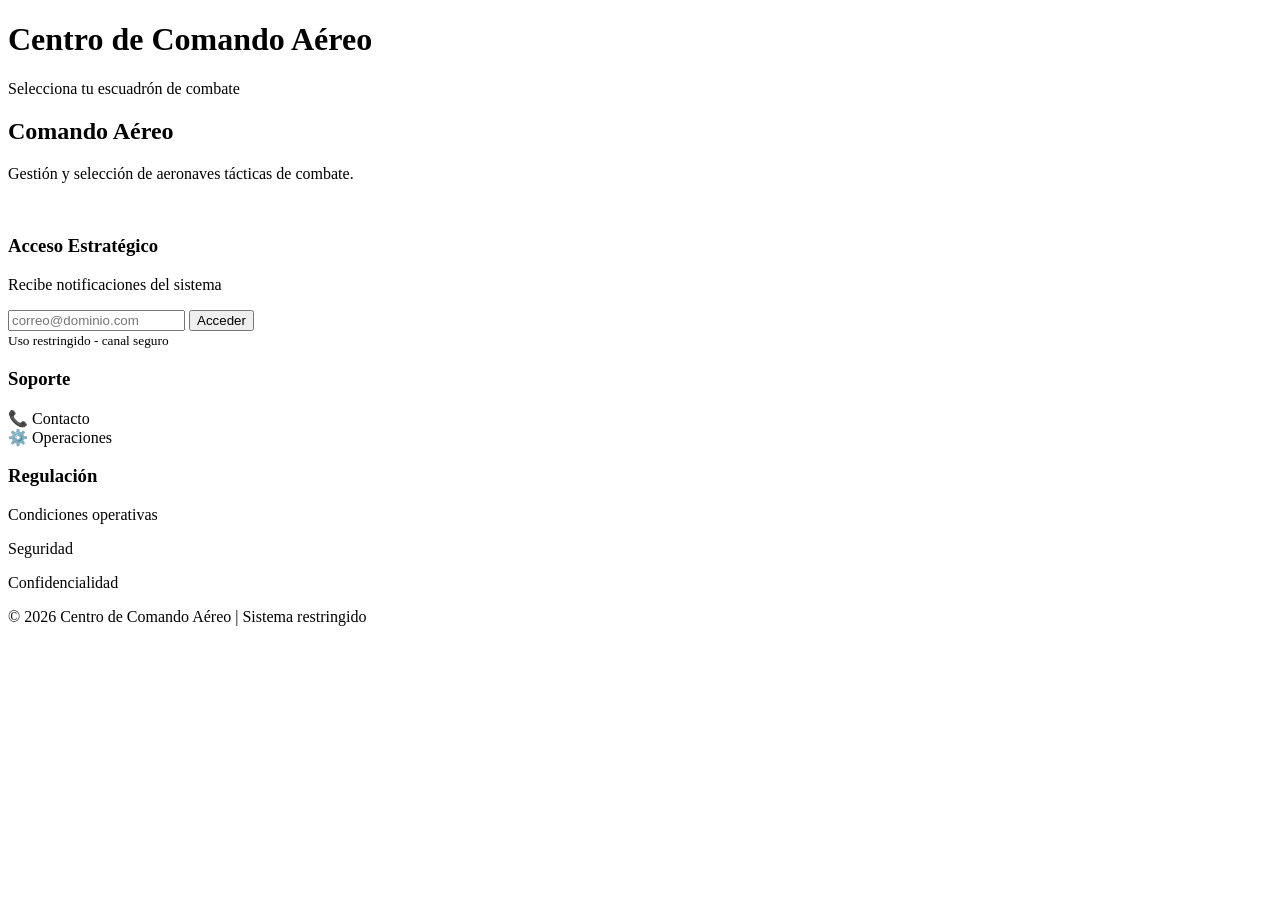
==== docs/index.html @ 3f907b2c "config: docs github pages" ====
<!DOCTYPE html>
<html lang="es">
<head>
  <meta charset="UTF-8" />
  <meta name="viewport" content="width=device-width, initial-scale=1.0" />
  <title>Centro de Comando Aéreo</title>

  <link rel="stylesheet" href="./home.css" />
</head>

<body>

  <!-- HEADER -->
  <header class="header">
    <div class="header-overlay">
      <h1>Centro de Comando Aéreo</h1>
      <p>Selecciona tu escuadrón de combate</p>
    </div>
  </header>

  <!-- PRODUCTOS -->
  <section id="products-container"></section>

  <!-- FOOTER -->
  <footer class="footer">

    <div class="footer-container">

      <!-- MARCA -->
      <div class="footer-section">
        <h2>Comando Aéreo</h2>
        <p>Gestión y selección de aeronaves tácticas de combate.</p>

        <div class="store-buttons">
          <img src="../../assets/logo_app_store.png" alt="">
          <img src="../../assets/logo_google_play.png" alt="">
        </div>
      </div>

      <!-- SUSCRIPCIÓN -->
      <div class="footer-section">
        <h3>Acceso Estratégico</h3>
        <p>Recibe notificaciones del sistema</p>

        <div class="subscribe">
          <input type="text" placeholder="correo@dominio.com">
          <button>Acceder</button>
        </div>

        <small>Uso restringido - canal seguro</small>
      </div>

      <!-- SOPORTE -->
      <div class="footer-section">
        <h3>Soporte</h3>

        <div class="icon-text">
          <span>📞</span>
          <span>Contacto</span>
        </div>

        <div class="icon-text">
          <span>⚙️</span>
          <span>Operaciones</span>
        </div>
      </div>

      <!-- LEGAL -->
      <div class="footer-section">
        <h3>Regulación</h3>
        <p>Condiciones operativas</p>
        <p>Seguridad</p>
        <p>Confidencialidad</p>
      </div>

    </div>

    <div class="footer-bottom">
      © 2026 Centro de Comando Aéreo | Sistema restringido
    </div>

  </footer>

  <script type="module" src="./home.js"></script>

</body>
</html>
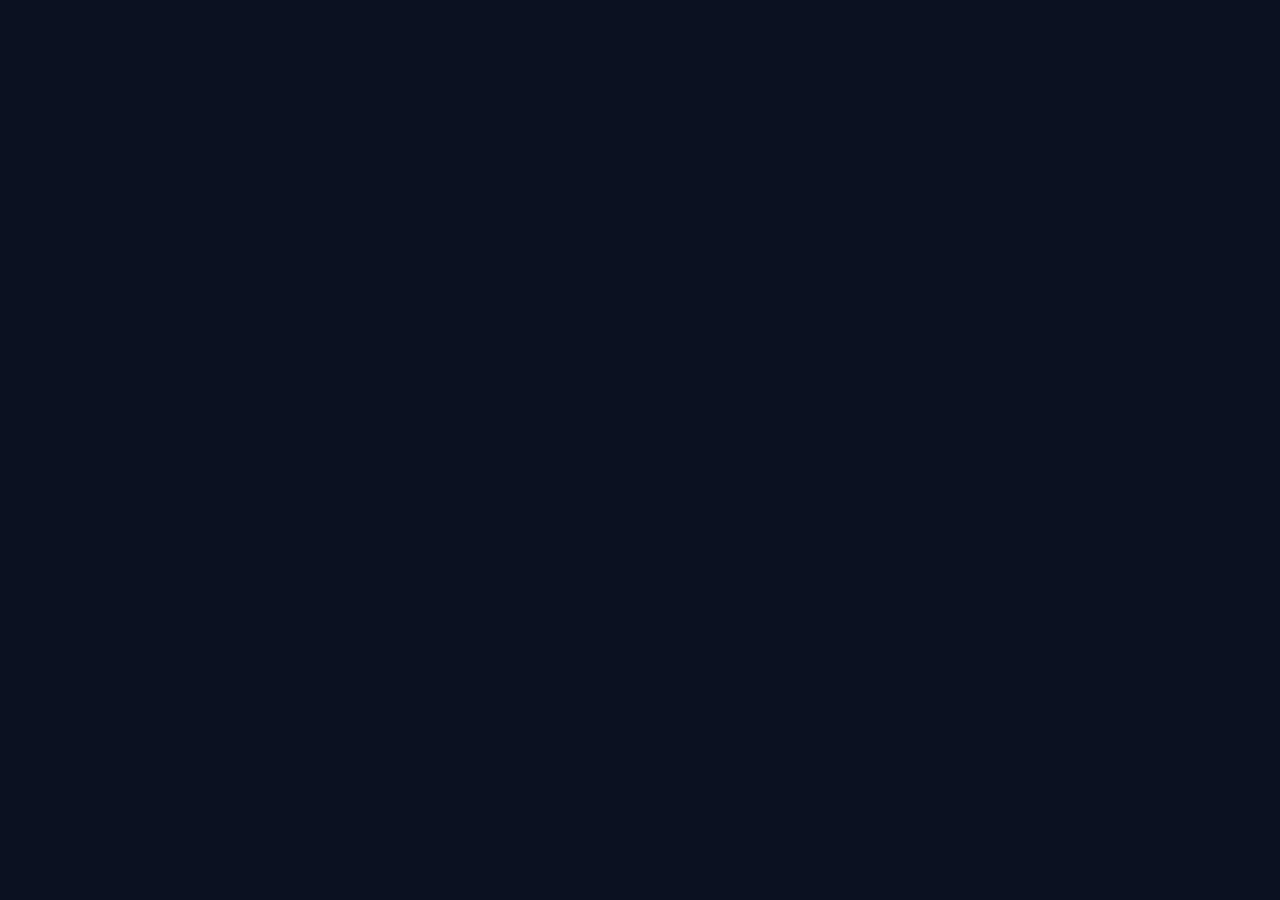
==== commit bebd3881: "fix: deploy con docs correcto" ====
--- a/docs/index.html
+++ b/docs/index.html
@@ -1,87 +1,24 @@
 <!DOCTYPE html>
 <html lang="es">
 <head>
-  <meta charset="UTF-8" />
-  <meta name="viewport" content="width=device-width, initial-scale=1.0" />
+  <meta charset="UTF-8">
   <title>Centro de Comando Aéreo</title>
 
-  <link rel="stylesheet" href="./home.css" />
+  <!-- CSS -->
+  <link rel="stylesheet" href="../src/pages/home/home.css">
+
 </head>
-
 <body>
 
-  <!-- HEADER -->
-  <header class="header">
-    <div class="header-overlay">
-      <h1>Centro de Comando Aéreo</h1>
-      <p>Selecciona tu escuadrón de combate</p>
-    </div>
-  </header>
+  <div id="app"></div>
 
-  <!-- PRODUCTOS -->
-  <section id="products-container"></section>
+  <!-- COMPONENTES -->
+  <script src="../src/components/navbar.js"></script>
+  <script src="../src/components/product-card.js"></script>
+  <script src="../src/components/cart-modal.js"></script>
 
-  <!-- FOOTER -->
-  <footer class="footer">
-
-    <div class="footer-container">
-
-      <!-- MARCA -->
-      <div class="footer-section">
-        <h2>Comando Aéreo</h2>
-        <p>Gestión y selección de aeronaves tácticas de combate.</p>
-
-        <div class="store-buttons">
-          <img src="../../assets/logo_app_store.png" alt="">
-          <img src="../../assets/logo_google_play.png" alt="">
-        </div>
-      </div>
-
-      <!-- SUSCRIPCIÓN -->
-      <div class="footer-section">
-        <h3>Acceso Estratégico</h3>
-        <p>Recibe notificaciones del sistema</p>
-
-        <div class="subscribe">
-          <input type="text" placeholder="correo@dominio.com">
-          <button>Acceder</button>
-        </div>
-
-        <small>Uso restringido - canal seguro</small>
-      </div>
-
-      <!-- SOPORTE -->
-      <div class="footer-section">
-        <h3>Soporte</h3>
-
-        <div class="icon-text">
-          <span>📞</span>
-          <span>Contacto</span>
-        </div>
-
-        <div class="icon-text">
-          <span>⚙️</span>
-          <span>Operaciones</span>
-        </div>
-      </div>
-
-      <!-- LEGAL -->
-      <div class="footer-section">
-        <h3>Regulación</h3>
-        <p>Condiciones operativas</p>
-        <p>Seguridad</p>
-        <p>Confidencialidad</p>
-      </div>
-
-    </div>
-
-    <div class="footer-bottom">
-      © 2026 Centro de Comando Aéreo | Sistema restringido
-    </div>
-
-  </footer>
-
-  <script type="module" src="./home.js"></script>
+  <!-- JS PRINCIPAL -->
+  <script src="../src/pages/home/home.js"></script>
 
 </body>
 </html>
--- a/src/pages/home/home.css
+++ b/src/pages/home/home.css
@@ -0,0 +1,249 @@
+/* BASE */
+body {
+  margin: 0;
+  font-family: system-ui, sans-serif;
+  background: #0b1120;
+  color: #ffffff;
+}
+
+/* HEADER */
+.header {
+  height: 160px;
+  display: flex;
+  justify-content: center;
+  align-items: center;
+  text-align: center;
+  background: linear-gradient(135deg, #020617, #0b1120);
+  border-bottom: 1px solid #1e293b;
+}
+
+.header-overlay h1 {
+  font-size: 34px;
+  margin: 0;
+}
+
+.header-overlay p {
+  margin-top: 6px;
+  color: #cbd5f5;
+}
+
+/* PRODUCTOS */
+#products-container {
+  display: grid;
+  grid-template-columns: repeat(4, 1fr);
+  gap: 18px;
+  padding: 20px;
+  justify-items: center;
+}
+
+.product-card {
+  background: #0f172a;
+  padding: 14px;
+  border-radius: 10px;
+  width: 250px;
+  text-align: center;
+  border: 1px solid #1e293b;
+  transition: 0.2s;
+}
+
+.product-card:hover {
+  transform: scale(1.06);
+  box-shadow: 0 8px 20px rgba(0,0,0,0.6);
+}
+
+.product-card img {
+  width: 100%;
+  height: 150px;
+  object-fit: cover;
+  border-radius: 6px;
+}
+
+.product-card h3 {
+  font-size: 15px;
+  margin: 6px 0;
+}
+
+.product-card p {
+  font-size: 13px;
+  margin: 2px 0;
+  color: #e2e8f0;
+}
+
+/* BOTÓN */
+.product-card button {
+  margin-top: 8px;
+  padding: 9px;
+  border-radius: 6px;
+  border: none;
+  background: #2563eb;
+  color: white;
+  cursor: pointer;
+}
+
+.product-card button:hover {
+  background: #22c55e;
+  transform: scale(1.1);
+}
+
+/* MODAL */
+.cart-modal {
+  position: fixed;
+  top: 0;
+  left: 0;
+  width: 100%;
+  height: 100%;
+  background: rgba(0,0,0,0.7);
+  display: flex;
+  justify-content: center;
+  align-items: center;
+  z-index: 1000;
+}
+
+.modal-content {
+  background: #0f172a;
+  width: 400px;
+  padding: 15px;
+  border-radius: 10px;
+}
+
+/* ITEMS */
+.cart-item {
+  display: flex;
+  justify-content: space-between;
+  align-items: center;
+  background: #1e293b;
+  padding: 8px;
+  border-radius: 6px;
+  margin-bottom: 6px;
+}
+
+.item-title {
+  font-size: 14px;
+}
+
+.item-price {
+  font-size: 12px;
+  color: #cbd5f5;
+}
+
+.remove-btn {
+  background: #ef4444;
+  border: none;
+  color: white;
+  width: 24px;
+  height: 24px;
+  border-radius: 4px;
+  cursor: pointer;
+}
+
+/* BOTÓN CERRAR */
+#close-modal {
+  margin-top: 10px;
+  padding: 8px;
+  background: #2563eb;
+  color: white;
+  border: none;
+  border-radius: 6px;
+  cursor: pointer;
+}
+
+/* OCULTO */
+.hidden {
+  display: none;
+}
+
+/* CARRITO */
+#cart-btn {
+  position: fixed;
+  top: 110px;
+  right: 20px;
+  background: #22c55e;
+  color: white;
+  padding: 16px 20px;
+  border-radius: 14px;
+  font-size: 16px;
+  font-weight: bold;
+  cursor: pointer;
+  z-index: 999;
+  box-shadow: 0 10px 30px rgba(0,0,0,0.6);
+}
+
+#cart-btn:hover {
+  transform: scale(1.08);
+}
+
+/* FOOTER */
+.footer {
+  background: #020617;
+  padding: 30px 20px 15px;
+  margin-top: 40px;
+}
+
+.footer-container {
+  display: grid;
+  grid-template-columns: repeat(4, 1fr);
+  gap: 60px;
+  max-width: 1200px;
+  margin: 0 auto;
+}
+
+.footer-section {
+  display: flex;
+  flex-direction: column;
+  gap: 5px;
+}
+
+.footer-section h2,
+.footer-section h3 {
+  font-size: 14px;
+  color: white;
+}
+
+.footer-section p {
+  font-size: 13px;
+  color: #e2e8f0;
+  margin: 0;
+}
+
+.store-buttons {
+  display: flex;
+  gap: 8px;
+  margin-top: 6px;
+}
+
+.store-buttons img {
+  width: 100px;
+}
+
+.subscribe {
+  display: flex;
+  gap: 6px;
+}
+
+.subscribe input {
+  padding: 6px;
+  border-radius: 6px;
+  border: none;
+  width: 120px;
+}
+
+.subscribe button {
+  padding: 6px 10px;
+  background: #22c55e;
+  border: none;
+  border-radius: 6px;
+  cursor: pointer;
+}
+
+.icon-text {
+  display: flex;
+  align-items: center;
+  gap: 6px;
+}
+
+.footer-bottom {
+  text-align: center;
+  margin-top: 15px;
+  font-size: 12px;
+  color: #94a3b8;
+}
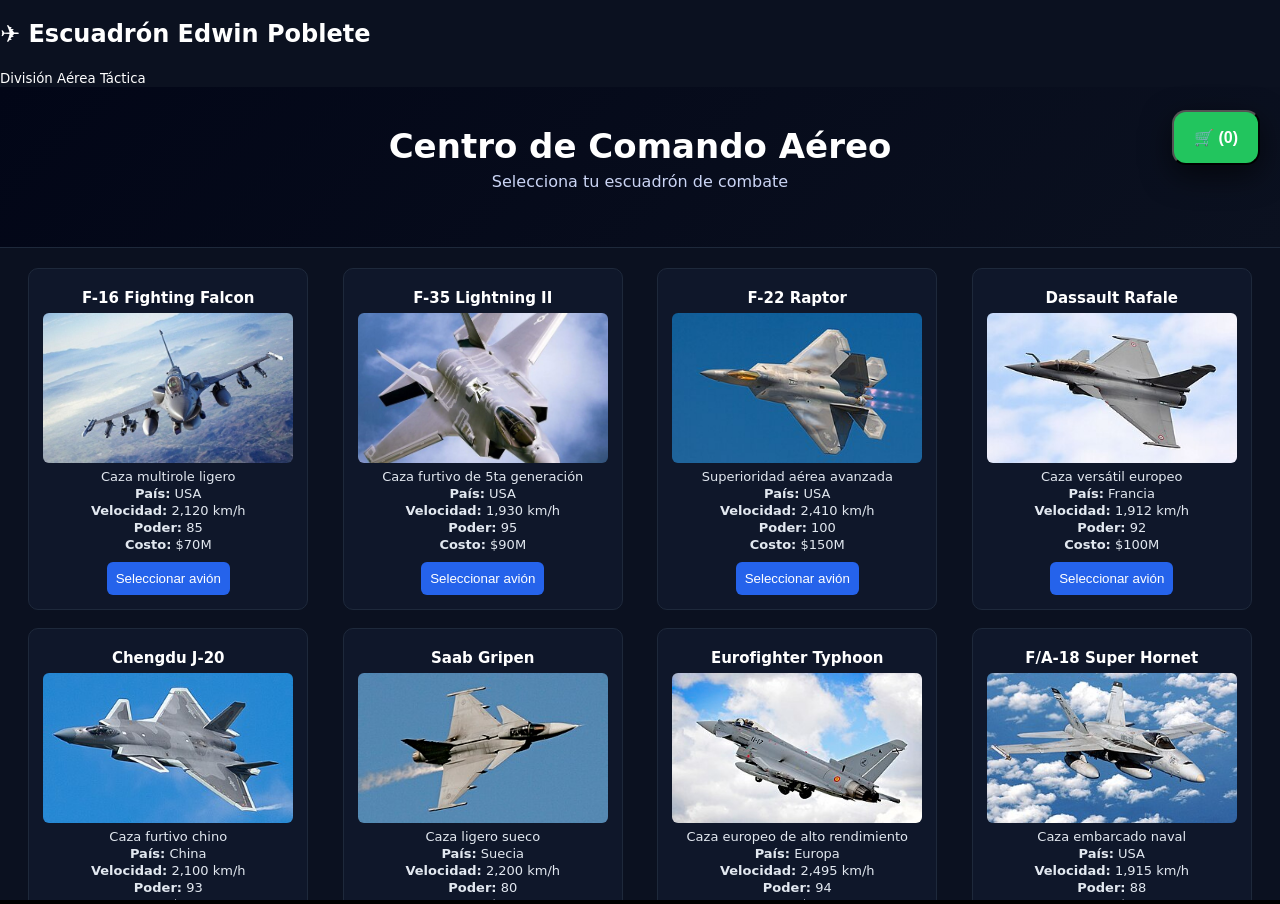
==== commit 18a8fef4: "fix: iframe correcto" ====
--- a/docs/index.html
+++ b/docs/index.html
@@ -4,21 +4,22 @@
   <meta charset="UTF-8">
   <title>Centro de Comando Aéreo</title>
 
-  <!-- CSS -->
-  <link rel="stylesheet" href="../src/pages/home/home.css">
+  <style>
+    body {
+      margin: 0;
+      background: #000;
+    }
 
+    iframe {
+      width: 100%;
+      height: 100vh;
+      border: none;
+    }
+  </style>
 </head>
 <body>
 
-  <div id="app"></div>
-
-  <!-- COMPONENTES -->
-  <script src="../src/components/navbar.js"></script>
-  <script src="../src/components/product-card.js"></script>
-  <script src="../src/components/cart-modal.js"></script>
-
-  <!-- JS PRINCIPAL -->
-  <script src="../src/pages/home/home.js"></script>
+  <iframe src="../src/pages/home/index.html"></iframe>
 
 </body>
 </html>
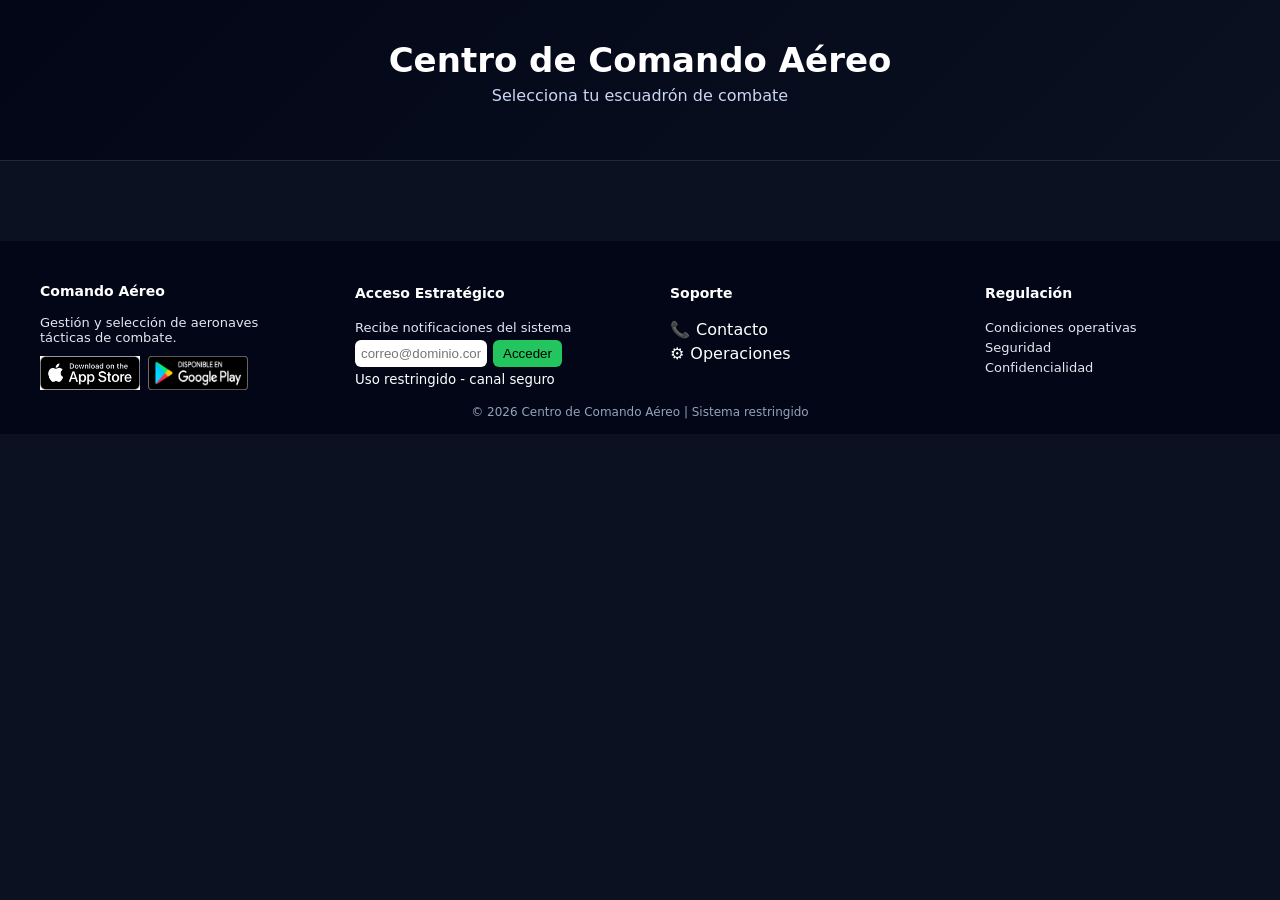
==== commit d0647793: "fix: version final funcionando" ====
--- a/docs/index.html
+++ b/docs/index.html
@@ -1,25 +1,94 @@
 <!DOCTYPE html>
 <html lang="es">
 <head>
-  <meta charset="UTF-8">
+  <meta charset="UTF-8" />
+  <meta name="viewport" content="width=device-width, initial-scale=1.0"/>
   <title>Centro de Comando Aéreo</title>
 
-  <style>
-    body {
-      margin: 0;
-      background: #000;
-    }
+  <!-- CSS -->
+  <link rel="stylesheet" href="./home.css" />
+</head>
 
-    iframe {
-      width: 100%;
-      height: 100vh;
-      border: none;
-    }
-  </style>
-</head>
 <body>
 
-  <iframe src="../src/pages/home/index.html"></iframe>
+  <!-- HEADER -->
+  <header class="header">
+    <div class="header-overlay">
+      <h1>Centro de Comando Aéreo</h1>
+      <p>Selecciona tu escuadrón de combate</p>
+    </div>
+  </header>
+
+  <!-- PRODUCTOS -->
+  <section id="products-container"></section>
+
+  <!-- FOOTER -->
+  <footer class="footer">
+
+    <div class="footer-container">
+
+      <!-- MARCA -->
+      <div class="footer-section">
+        <h2>Comando Aéreo</h2>
+        <p>Gestión y selección de aeronaves tácticas de combate.</p>
+
+        <div class="store-buttons">
+          <img src="../src/assets/logo_app_store.png" alt="">
+          <img src="../src/assets/logo_google_play.png" alt="">
+        </div>
+      </div>
+
+      <!-- SUSCRIPCIÓN -->
+      <div class="footer-section">
+        <h3>Acceso Estratégico</h3>
+        <p>Recibe notificaciones del sistema</p>
+
+        <div class="subscribe">
+          <input type="text" placeholder="correo@dominio.com">
+          <button>Acceder</button>
+        </div>
+
+        <small>Uso restringido - canal seguro</small>
+      </div>
+
+      <!-- SOPORTE -->
+      <div class="footer-section">
+        <h3>Soporte</h3>
+
+        <div class="icon-text">
+          <span>📞</span>
+          <span>Contacto</span>
+        </div>
+
+        <div class="icon-text">
+          <span>⚙️</span>
+          <span>Operaciones</span>
+        </div>
+      </div>
+
+      <!-- LEGAL -->
+      <div class="footer-section">
+        <h3>Regulación</h3>
+        <p>Condiciones operativas</p>
+        <p>Seguridad</p>
+        <p>Confidencialidad</p>
+      </div>
+
+    </div>
+
+    <div class="footer-bottom">
+      © 2026 Centro de Comando Aéreo | Sistema restringido
+    </div>
+
+  </footer>
+
+  <!-- COMPONENTES -->
+  <script src="../src/components/navbar.js"></script>
+  <script src="../src/components/product-card.js"></script>
+  <script src="../src/components/cart-modal.js"></script>
+
+  <!-- JS PRINCIPAL -->
+  <script type="module" src="./home.js"></script>
 
 </body>
 </html>
--- a/docs/home.css
+++ b/docs/home.css
@@ -0,0 +1,249 @@
+/* BASE */
+body {
+  margin: 0;
+  font-family: system-ui, sans-serif;
+  background: #0b1120;
+  color: #ffffff;
+}
+
+/* HEADER */
+.header {
+  height: 160px;
+  display: flex;
+  justify-content: center;
+  align-items: center;
+  text-align: center;
+  background: linear-gradient(135deg, #020617, #0b1120);
+  border-bottom: 1px solid #1e293b;
+}
+
+.header-overlay h1 {
+  font-size: 34px;
+  margin: 0;
+}
+
+.header-overlay p {
+  margin-top: 6px;
+  color: #cbd5f5;
+}
+
+/* PRODUCTOS */
+#products-container {
+  display: grid;
+  grid-template-columns: repeat(4, 1fr);
+  gap: 18px;
+  padding: 20px;
+  justify-items: center;
+}
+
+.product-card {
+  background: #0f172a;
+  padding: 14px;
+  border-radius: 10px;
+  width: 250px;
+  text-align: center;
+  border: 1px solid #1e293b;
+  transition: 0.2s;
+}
+
+.product-card:hover {
+  transform: scale(1.06);
+  box-shadow: 0 8px 20px rgba(0,0,0,0.6);
+}
+
+.product-card img {
+  width: 100%;
+  height: 150px;
+  object-fit: cover;
+  border-radius: 6px;
+}
+
+.product-card h3 {
+  font-size: 15px;
+  margin: 6px 0;
+}
+
+.product-card p {
+  font-size: 13px;
+  margin: 2px 0;
+  color: #e2e8f0;
+}
+
+/* BOTÓN */
+.product-card button {
+  margin-top: 8px;
+  padding: 9px;
+  border-radius: 6px;
+  border: none;
+  background: #2563eb;
+  color: white;
+  cursor: pointer;
+}
+
+.product-card button:hover {
+  background: #22c55e;
+  transform: scale(1.1);
+}
+
+/* MODAL */
+.cart-modal {
+  position: fixed;
+  top: 0;
+  left: 0;
+  width: 100%;
+  height: 100%;
+  background: rgba(0,0,0,0.7);
+  display: flex;
+  justify-content: center;
+  align-items: center;
+  z-index: 1000;
+}
+
+.modal-content {
+  background: #0f172a;
+  width: 400px;
+  padding: 15px;
+  border-radius: 10px;
+}
+
+/* ITEMS */
+.cart-item {
+  display: flex;
+  justify-content: space-between;
+  align-items: center;
+  background: #1e293b;
+  padding: 8px;
+  border-radius: 6px;
+  margin-bottom: 6px;
+}
+
+.item-title {
+  font-size: 14px;
+}
+
+.item-price {
+  font-size: 12px;
+  color: #cbd5f5;
+}
+
+.remove-btn {
+  background: #ef4444;
+  border: none;
+  color: white;
+  width: 24px;
+  height: 24px;
+  border-radius: 4px;
+  cursor: pointer;
+}
+
+/* BOTÓN CERRAR */
+#close-modal {
+  margin-top: 10px;
+  padding: 8px;
+  background: #2563eb;
+  color: white;
+  border: none;
+  border-radius: 6px;
+  cursor: pointer;
+}
+
+/* OCULTO */
+.hidden {
+  display: none;
+}
+
+/* CARRITO */
+#cart-btn {
+  position: fixed;
+  top: 110px;
+  right: 20px;
+  background: #22c55e;
+  color: white;
+  padding: 16px 20px;
+  border-radius: 14px;
+  font-size: 16px;
+  font-weight: bold;
+  cursor: pointer;
+  z-index: 999;
+  box-shadow: 0 10px 30px rgba(0,0,0,0.6);
+}
+
+#cart-btn:hover {
+  transform: scale(1.08);
+}
+
+/* FOOTER */
+.footer {
+  background: #020617;
+  padding: 30px 20px 15px;
+  margin-top: 40px;
+}
+
+.footer-container {
+  display: grid;
+  grid-template-columns: repeat(4, 1fr);
+  gap: 60px;
+  max-width: 1200px;
+  margin: 0 auto;
+}
+
+.footer-section {
+  display: flex;
+  flex-direction: column;
+  gap: 5px;
+}
+
+.footer-section h2,
+.footer-section h3 {
+  font-size: 14px;
+  color: white;
+}
+
+.footer-section p {
+  font-size: 13px;
+  color: #e2e8f0;
+  margin: 0;
+}
+
+.store-buttons {
+  display: flex;
+  gap: 8px;
+  margin-top: 6px;
+}
+
+.store-buttons img {
+  width: 100px;
+}
+
+.subscribe {
+  display: flex;
+  gap: 6px;
+}
+
+.subscribe input {
+  padding: 6px;
+  border-radius: 6px;
+  border: none;
+  width: 120px;
+}
+
+.subscribe button {
+  padding: 6px 10px;
+  background: #22c55e;
+  border: none;
+  border-radius: 6px;
+  cursor: pointer;
+}
+
+.icon-text {
+  display: flex;
+  align-items: center;
+  gap: 6px;
+}
+
+.footer-bottom {
+  text-align: center;
+  margin-top: 15px;
+  font-size: 12px;
+  color: #94a3b8;
+}
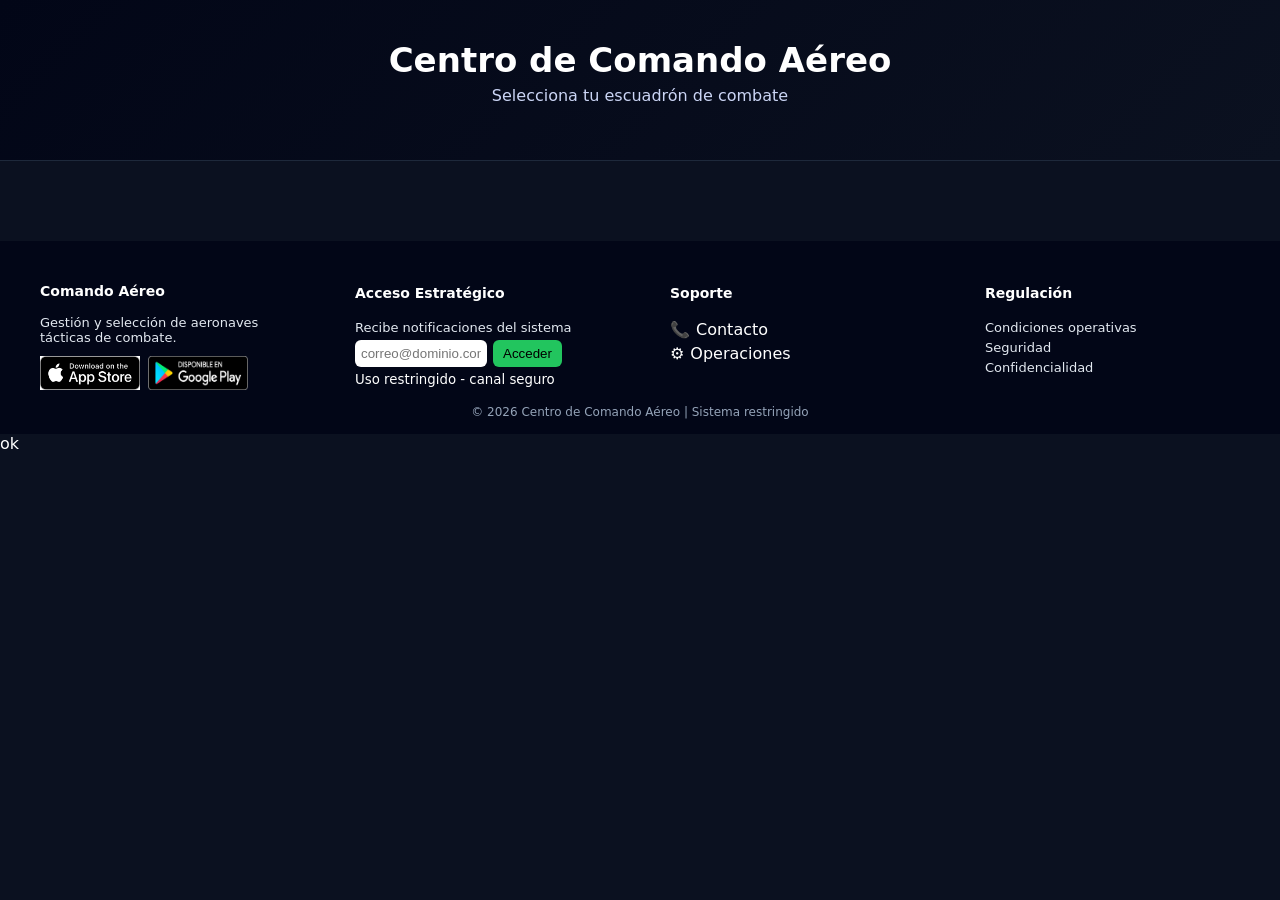
==== commit a1389f70: "force deploy pages" ====
--- a/docs/index.html
+++ b/docs/index.html
@@ -91,4 +91,4 @@
   <script type="module" src="./home.js"></script>
 
 </body>
-</html>+</html>ok
